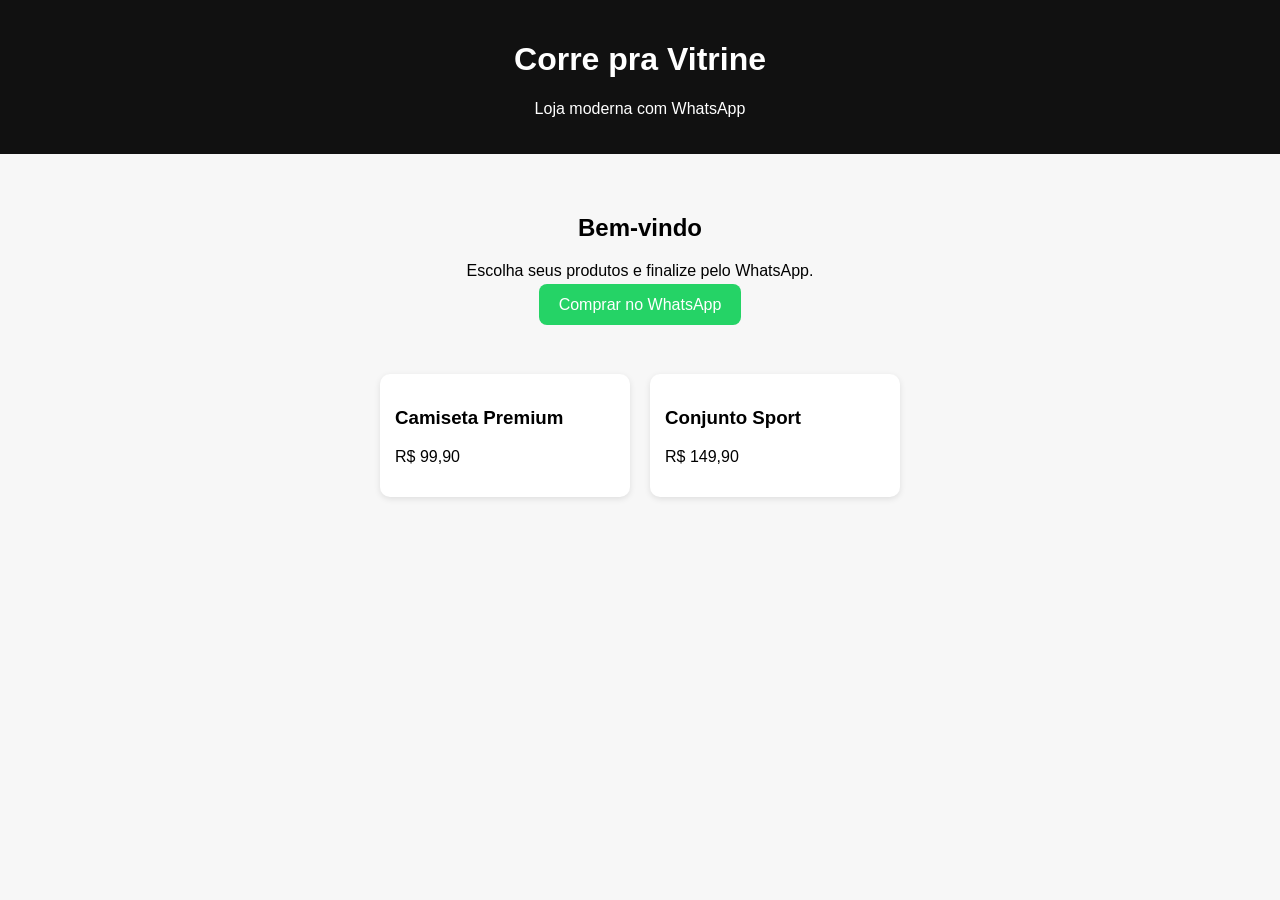
==== index.html @ 8320cb62 "Primeiro update do site" ====
<!DOCTYPE html>
<html lang="pt-BR">
<head>
<meta charset="UTF-8">
<meta name="viewport" content="width=device-width, initial-scale=1.0">
<title>Corre pra Vitrine</title>
<style>
body{font-family:Arial;margin:0;background:#f7f7f7}
header{background:#111;color:#fff;padding:20px;text-align:center}
.hero{padding:40px;text-align:center}
.btn{background:#25D366;color:white;padding:12px 20px;border-radius:8px;text-decoration:none}
.produtos{display:flex;gap:20px;justify-content:center;flex-wrap:wrap;padding:20px}
.card{background:white;padding:15px;border-radius:10px;width:220px;box-shadow:0 2px 6px rgba(0,0,0,.1)}
</style>
</head>
<body>
<header>
<h1>Corre pra Vitrine</h1>
<p>Loja moderna com WhatsApp</p>
</header>
<section class="hero">
<h2>Bem-vindo</h2>
<p>Escolha seus produtos e finalize pelo WhatsApp.</p>
<a class="btn" href="https://wa.me/5511913034323">Comprar no WhatsApp</a>
</section>
<section class="produtos">
<div class="card"><h3>Camiseta Premium</h3><p>R$ 99,90</p></div>
<div class="card"><h3>Conjunto Sport</h3><p>R$ 149,90</p></div>
</section>
</body>
</html>
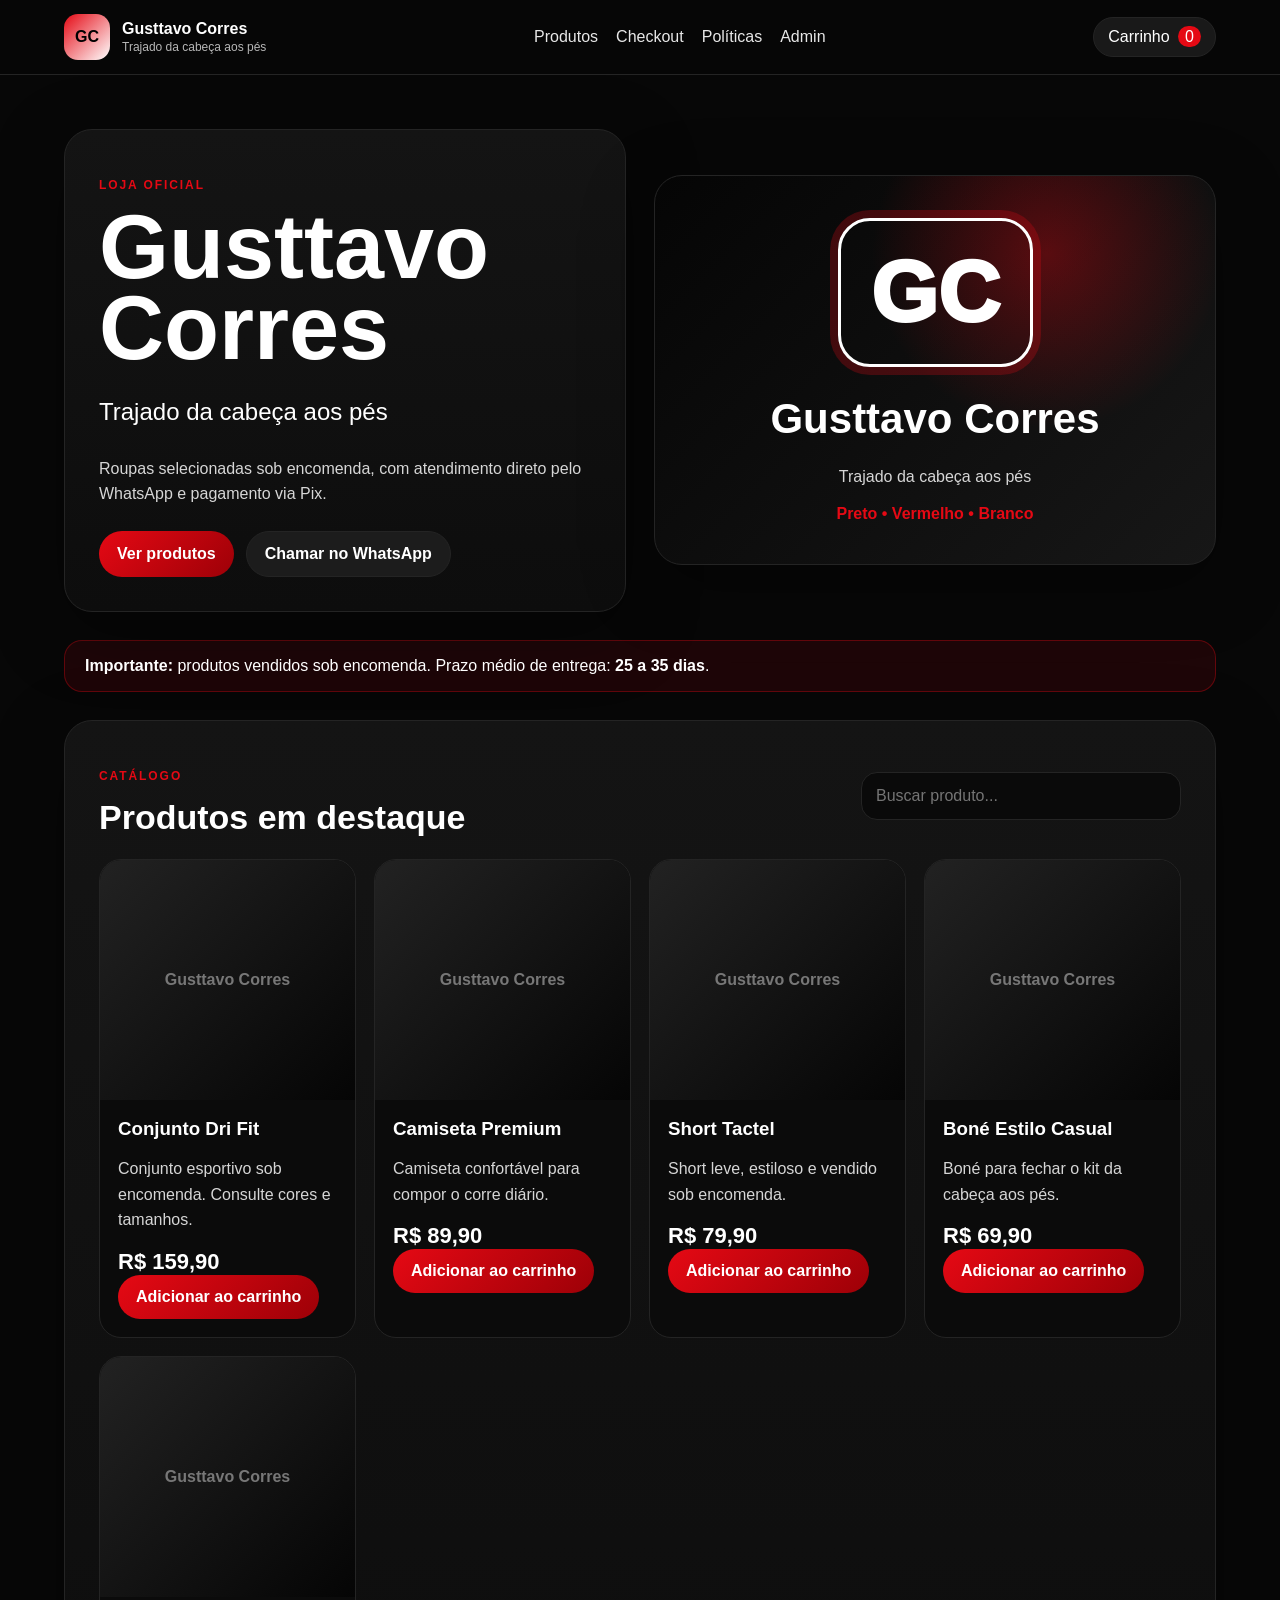
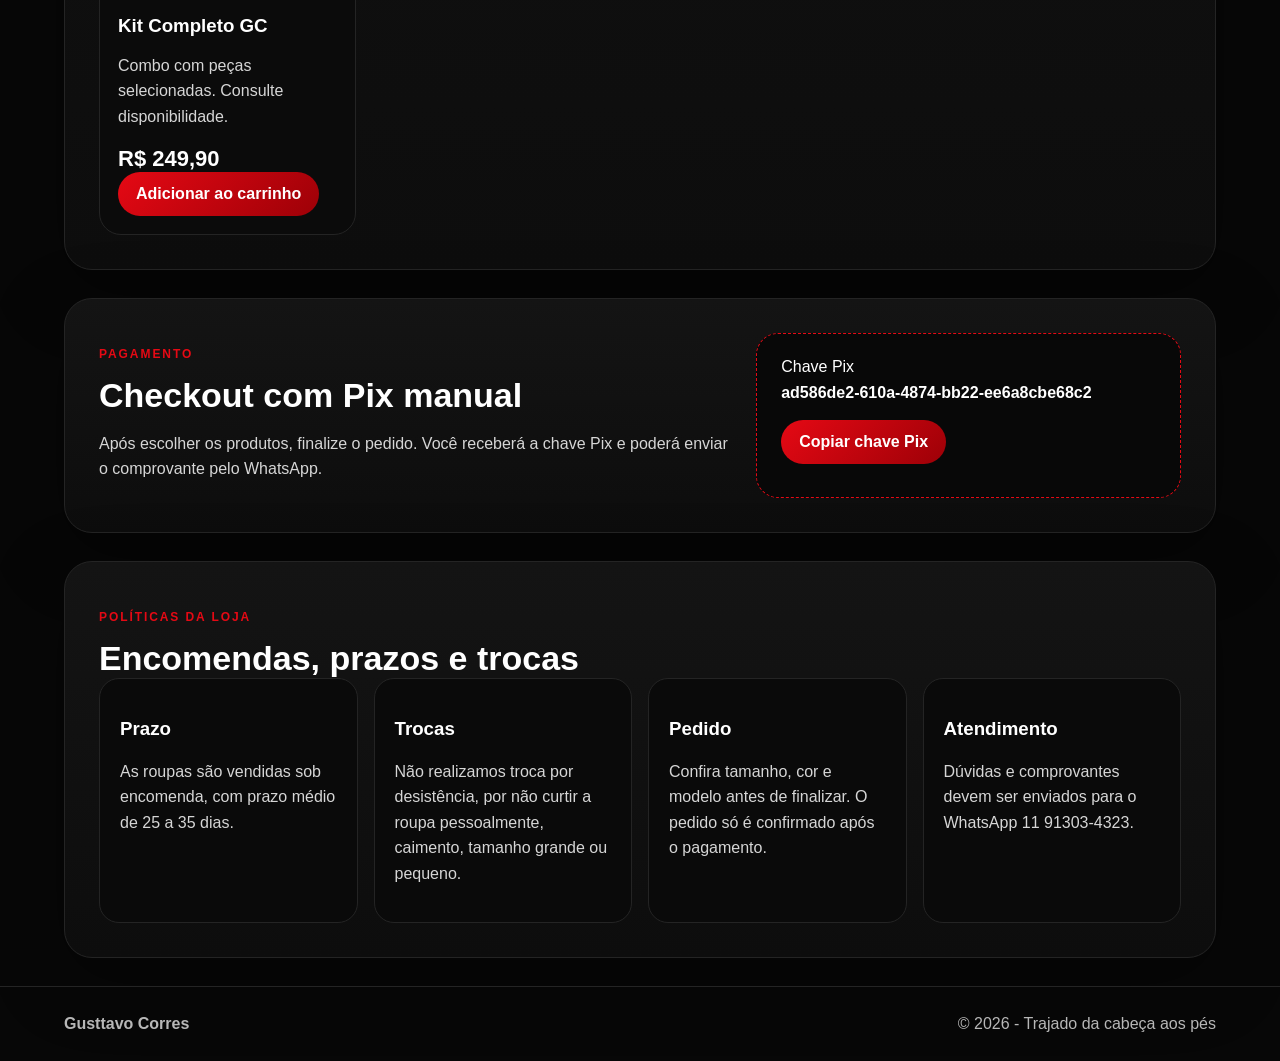
==== commit e3583c31: "Gusttavo Corres" ====
--- a/index.html
+++ b/index.html
@@ -1,31 +1,110 @@
-<!DOCTYPE html>
+<!doctype html>
 <html lang="pt-BR">
 <head>
-<meta charset="UTF-8">
-<meta name="viewport" content="width=device-width, initial-scale=1.0">
-<title>Corre pra Vitrine</title>
-<style>
-body{font-family:Arial;margin:0;background:#f7f7f7}
-header{background:#111;color:#fff;padding:20px;text-align:center}
-.hero{padding:40px;text-align:center}
-.btn{background:#25D366;color:white;padding:12px 20px;border-radius:8px;text-decoration:none}
-.produtos{display:flex;gap:20px;justify-content:center;flex-wrap:wrap;padding:20px}
-.card{background:white;padding:15px;border-radius:10px;width:220px;box-shadow:0 2px 6px rgba(0,0,0,.1)}
-</style>
+  <meta charset="UTF-8" />
+  <meta name="viewport" content="width=device-width, initial-scale=1.0" />
+  <title>Gusttavo Corres | Trajado da cabeça aos pés</title>
+  <meta name="description" content="Loja Gusttavo Corres - roupas sob encomenda, trajado da cabeça aos pés." />
+  <link rel="stylesheet" href="styles.css" />
 </head>
 <body>
-<header>
-<h1>Corre pra Vitrine</h1>
-<p>Loja moderna com WhatsApp</p>
-</header>
-<section class="hero">
-<h2>Bem-vindo</h2>
-<p>Escolha seus produtos e finalize pelo WhatsApp.</p>
-<a class="btn" href="https://wa.me/5511913034323">Comprar no WhatsApp</a>
-</section>
-<section class="produtos">
-<div class="card"><h3>Camiseta Premium</h3><p>R$ 99,90</p></div>
-<div class="card"><h3>Conjunto Sport</h3><p>R$ 149,90</p></div>
-</section>
+  <header class="topbar">
+    <a class="brand" href="#home" aria-label="Gusttavo Corres">
+      <span class="brand-mark">GC</span>
+      <span><strong>Gusttavo Corres</strong><small>Trajado da cabeça aos pés</small></span>
+    </a>
+    <nav>
+      <a href="#produtos">Produtos</a>
+      <a href="#checkout">Checkout</a>
+      <a href="#politicas">Políticas</a>
+      <a href="admin.html">Admin</a>
+    </nav>
+    <button class="cart-btn" id="openCart">Carrinho <span id="cartCount">0</span></button>
+  </header>
+
+  <main id="home">
+    <section class="hero">
+      <div class="hero-card">
+        <p class="eyebrow">Loja oficial</p>
+        <h1>Gusttavo Corres</h1>
+        <p class="slogan">Trajado da cabeça aos pés</p>
+        <p class="hero-text">Roupas selecionadas sob encomenda, com atendimento direto pelo WhatsApp e pagamento via Pix.</p>
+        <div class="hero-actions">
+          <a class="btn primary" href="#produtos">Ver produtos</a>
+          <a class="btn ghost" href="https://wa.me/5511913034323" target="_blank" rel="noopener">Chamar no WhatsApp</a>
+        </div>
+      </div>
+      <div class="hero-banner">
+        <div class="gc-logo">GC</div>
+        <h2>Gusttavo Corres</h2>
+        <p>Trajado da cabeça aos pés</p>
+        <span>Preto • Vermelho • Branco</span>
+      </div>
+    </section>
+
+    <section class="notice">
+      <strong>Importante:</strong> produtos vendidos sob encomenda. Prazo médio de entrega: <b>25 a 35 dias</b>.
+    </section>
+
+    <section class="section" id="produtos">
+      <div class="section-head">
+        <div>
+          <p class="eyebrow">Catálogo</p>
+          <h2>Produtos em destaque</h2>
+        </div>
+        <input id="search" class="search" placeholder="Buscar produto..." />
+      </div>
+      <div id="productGrid" class="grid"></div>
+    </section>
+
+    <section class="section checkout-section" id="checkout">
+      <div>
+        <p class="eyebrow">Pagamento</p>
+        <h2>Checkout com Pix manual</h2>
+        <p>Após escolher os produtos, finalize o pedido. Você receberá a chave Pix e poderá enviar o comprovante pelo WhatsApp.</p>
+      </div>
+      <div class="pix-card">
+        <span>Chave Pix</span>
+        <strong id="pixKey">ad586de2-610a-4874-bb22-ee6a8cbe68c2</strong>
+        <button class="btn primary" id="copyPix">Copiar chave Pix</button>
+      </div>
+    </section>
+
+    <section class="section policies" id="politicas">
+      <p class="eyebrow">Políticas da loja</p>
+      <h2>Encomendas, prazos e trocas</h2>
+      <div class="policy-grid">
+        <article><h3>Prazo</h3><p>As roupas são vendidas sob encomenda, com prazo médio de 25 a 35 dias.</p></article>
+        <article><h3>Trocas</h3><p>Não realizamos troca por desistência, por não curtir a roupa pessoalmente, caimento, tamanho grande ou pequeno.</p></article>
+        <article><h3>Pedido</h3><p>Confira tamanho, cor e modelo antes de finalizar. O pedido só é confirmado após o pagamento.</p></article>
+        <article><h3>Atendimento</h3><p>Dúvidas e comprovantes devem ser enviados para o WhatsApp 11 91303-4323.</p></article>
+      </div>
+    </section>
+  </main>
+
+  <aside class="cart" id="cartPanel" aria-hidden="true">
+    <div class="cart-header">
+      <h2>Seu carrinho</h2>
+      <button id="closeCart" class="icon-btn">×</button>
+    </div>
+    <div id="cartItems" class="cart-items"></div>
+    <div class="cart-footer">
+      <div class="total"><span>Total</span><strong id="cartTotal">R$ 0,00</strong></div>
+      <form id="orderForm" class="order-form">
+        <input required id="customerName" placeholder="Seu nome" />
+        <input required id="customerPhone" placeholder="WhatsApp" />
+        <textarea required id="customerAddress" placeholder="Endereço de entrega"></textarea>
+        <button class="btn primary" type="submit">Finalizar pelo WhatsApp</button>
+      </form>
+    </div>
+  </aside>
+  <div class="overlay" id="overlay"></div>
+
+  <footer>
+    <strong>Gusttavo Corres</strong>
+    <span>© 2026 - Trajado da cabeça aos pés</span>
+  </footer>
+
+  <script src="script.js"></script>
 </body>
-</html>+</html>
--- a/styles.css
+++ b/styles.css
@@ -0,0 +1 @@
+:root{--bg:#070707;--card:#111;--muted:#b7b7b7;--text:#fff;--red:#e50914;--red2:#9d0007;--line:#242424;--soft:#191919}*{box-sizing:border-box}html{scroll-behavior:smooth}body{margin:0;font-family:Inter,Arial,sans-serif;background:var(--bg);color:var(--text)}a{color:inherit;text-decoration:none}.topbar{position:sticky;top:0;z-index:10;display:flex;align-items:center;justify-content:space-between;gap:16px;padding:14px 5%;background:rgba(7,7,7,.9);backdrop-filter:blur(12px);border-bottom:1px solid var(--line)}.brand{display:flex;align-items:center;gap:12px}.brand-mark{display:grid;place-items:center;width:46px;height:46px;border-radius:14px;background:linear-gradient(135deg,var(--red),#fff);color:#000;font-weight:900}.brand small{display:block;color:var(--muted);font-size:12px;margin-top:2px}nav{display:flex;gap:18px;color:#e7e7e7}nav a:hover{color:var(--red)}button,input,textarea{font:inherit}.cart-btn,.icon-btn{border:1px solid var(--line);background:var(--soft);color:var(--text);border-radius:999px;padding:10px 14px;cursor:pointer}.cart-btn span{background:var(--red);padding:2px 7px;border-radius:999px;margin-left:4px}.hero{display:grid;grid-template-columns:1fr 1fr;gap:28px;align-items:center;padding:54px 5% 28px}.hero-card,.hero-banner,.section,.admin-card{background:linear-gradient(180deg,#141414,#0d0d0d);border:1px solid var(--line);border-radius:28px;padding:34px;box-shadow:0 20px 70px rgba(0,0,0,.35)}.eyebrow{color:var(--red);text-transform:uppercase;letter-spacing:.16em;font-weight:800;font-size:12px}.hero h1{font-size:clamp(42px,8vw,90px);line-height:.9;margin:12px 0}.slogan{font-size:24px;color:#fff}.hero-text,p{color:#d6d6d6;line-height:1.6}.hero-actions{display:flex;gap:12px;flex-wrap:wrap;margin-top:24px}.btn{display:inline-flex;justify-content:center;align-items:center;border:0;border-radius:999px;padding:13px 18px;cursor:pointer;font-weight:800}.primary{background:linear-gradient(135deg,var(--red),var(--red2));color:#fff}.ghost{background:#1c1c1c;color:#fff;border:1px solid var(--line)}.hero-banner{min-height:390px;display:flex;flex-direction:column;align-items:center;justify-content:center;text-align:center;background:radial-gradient(circle at 70% 20%,rgba(229,9,20,.35),transparent 35%),linear-gradient(135deg,#050505,#171717)}.gc-logo{font-size:86px;font-weight:950;border:3px solid #fff;border-radius:32px;padding:22px 30px;color:#fff;box-shadow:0 0 0 8px rgba(229,9,20,.25)}.hero-banner h2{font-size:42px;margin:28px 0 5px}.hero-banner span{color:var(--red);font-weight:900}.notice{margin:0 5%;padding:16px 20px;border:1px solid rgba(229,9,20,.35);border-radius:18px;background:rgba(229,9,20,.1);color:#fff}.section{margin:28px 5%}.section-head{display:flex;justify-content:space-between;align-items:center;gap:16px;margin-bottom:22px}.section h2,.admin-card h1{font-size:34px;margin:0}.search,input,textarea{width:100%;border:1px solid var(--line);border-radius:16px;background:#0a0a0a;color:#fff;padding:14px}.search{max-width:320px}.grid{display:grid;grid-template-columns:repeat(auto-fit,minmax(230px,1fr));gap:18px}.product{background:#0b0b0b;border:1px solid var(--line);border-radius:22px;overflow:hidden}.product-img{height:240px;background:linear-gradient(135deg,#222,#050505);display:grid;place-items:center;color:#777;font-weight:900}.product-img img{width:100%;height:100%;object-fit:cover}.product-body{padding:18px}.product h3{margin:0 0 8px}.price{font-size:22px;font-weight:900;color:#fff}.checkout-section{display:grid;grid-template-columns:1.2fr .8fr;gap:20px}.pix-card{background:#080808;border:1px dashed var(--red);border-radius:22px;padding:24px}.pix-card strong{display:block;word-break:break-all;margin:8px 0 18px}.policy-grid{display:grid;grid-template-columns:repeat(auto-fit,minmax(220px,1fr));gap:16px}.policy-grid article{background:#0a0a0a;border:1px solid var(--line);border-radius:20px;padding:20px}.cart{position:fixed;right:-430px;top:0;z-index:30;width:min(420px,94vw);height:100vh;background:#080808;border-left:1px solid var(--line);transition:.25s;padding:18px;display:flex;flex-direction:column}.cart.open{right:0}.overlay{display:none;position:fixed;inset:0;background:rgba(0,0,0,.65);z-index:20}.overlay.open{display:block}.cart-header{display:flex;align-items:center;justify-content:space-between}.cart-items{flex:1;overflow:auto}.cart-item{display:flex;justify-content:space-between;gap:12px;border-bottom:1px solid var(--line);padding:14px 0}.cart-footer{border-top:1px solid var(--line);padding-top:14px}.total{display:flex;justify-content:space-between;font-size:20px;margin-bottom:12px}.order-form,.admin-form{display:grid;gap:10px}textarea{min-height:90px;resize:vertical}footer{padding:28px 5%;border-top:1px solid var(--line);display:flex;justify-content:space-between;color:var(--muted)}.admin-page{max-width:900px;margin:auto;padding:40px 5%}.hidden{display:none}.admin-list{display:grid;gap:12px;margin-top:22px}.admin-row{display:flex;justify-content:space-between;gap:12px;align-items:center;background:#090909;border:1px solid var(--line);border-radius:16px;padding:14px}@media(max-width:820px){.hero,.checkout-section{grid-template-columns:1fr}.topbar{align-items:flex-start;flex-wrap:wrap}nav{width:100%;overflow:auto}.section-head{align-items:flex-start;flex-direction:column}footer{flex-direction:column;gap:8px}.hero-card,.hero-banner,.section,.admin-card{padding:24px}.hero{padding-top:28px}}
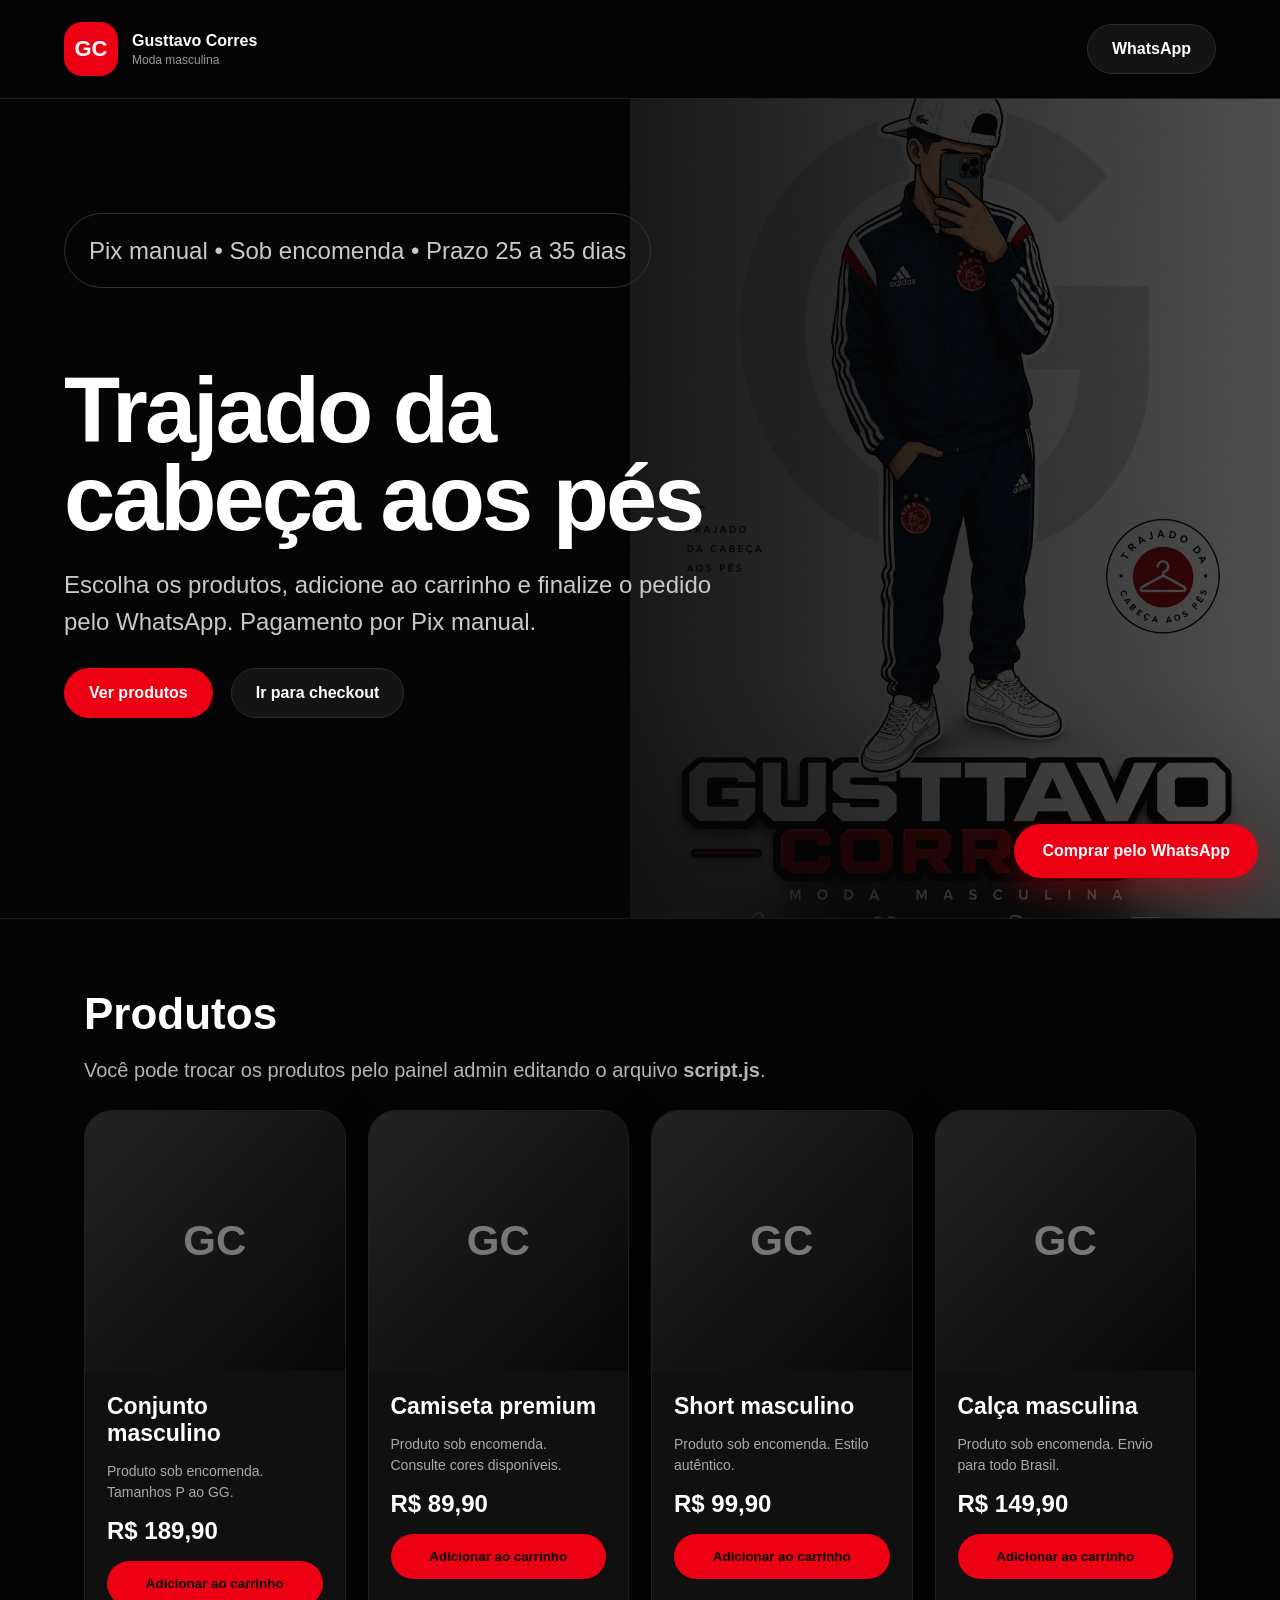
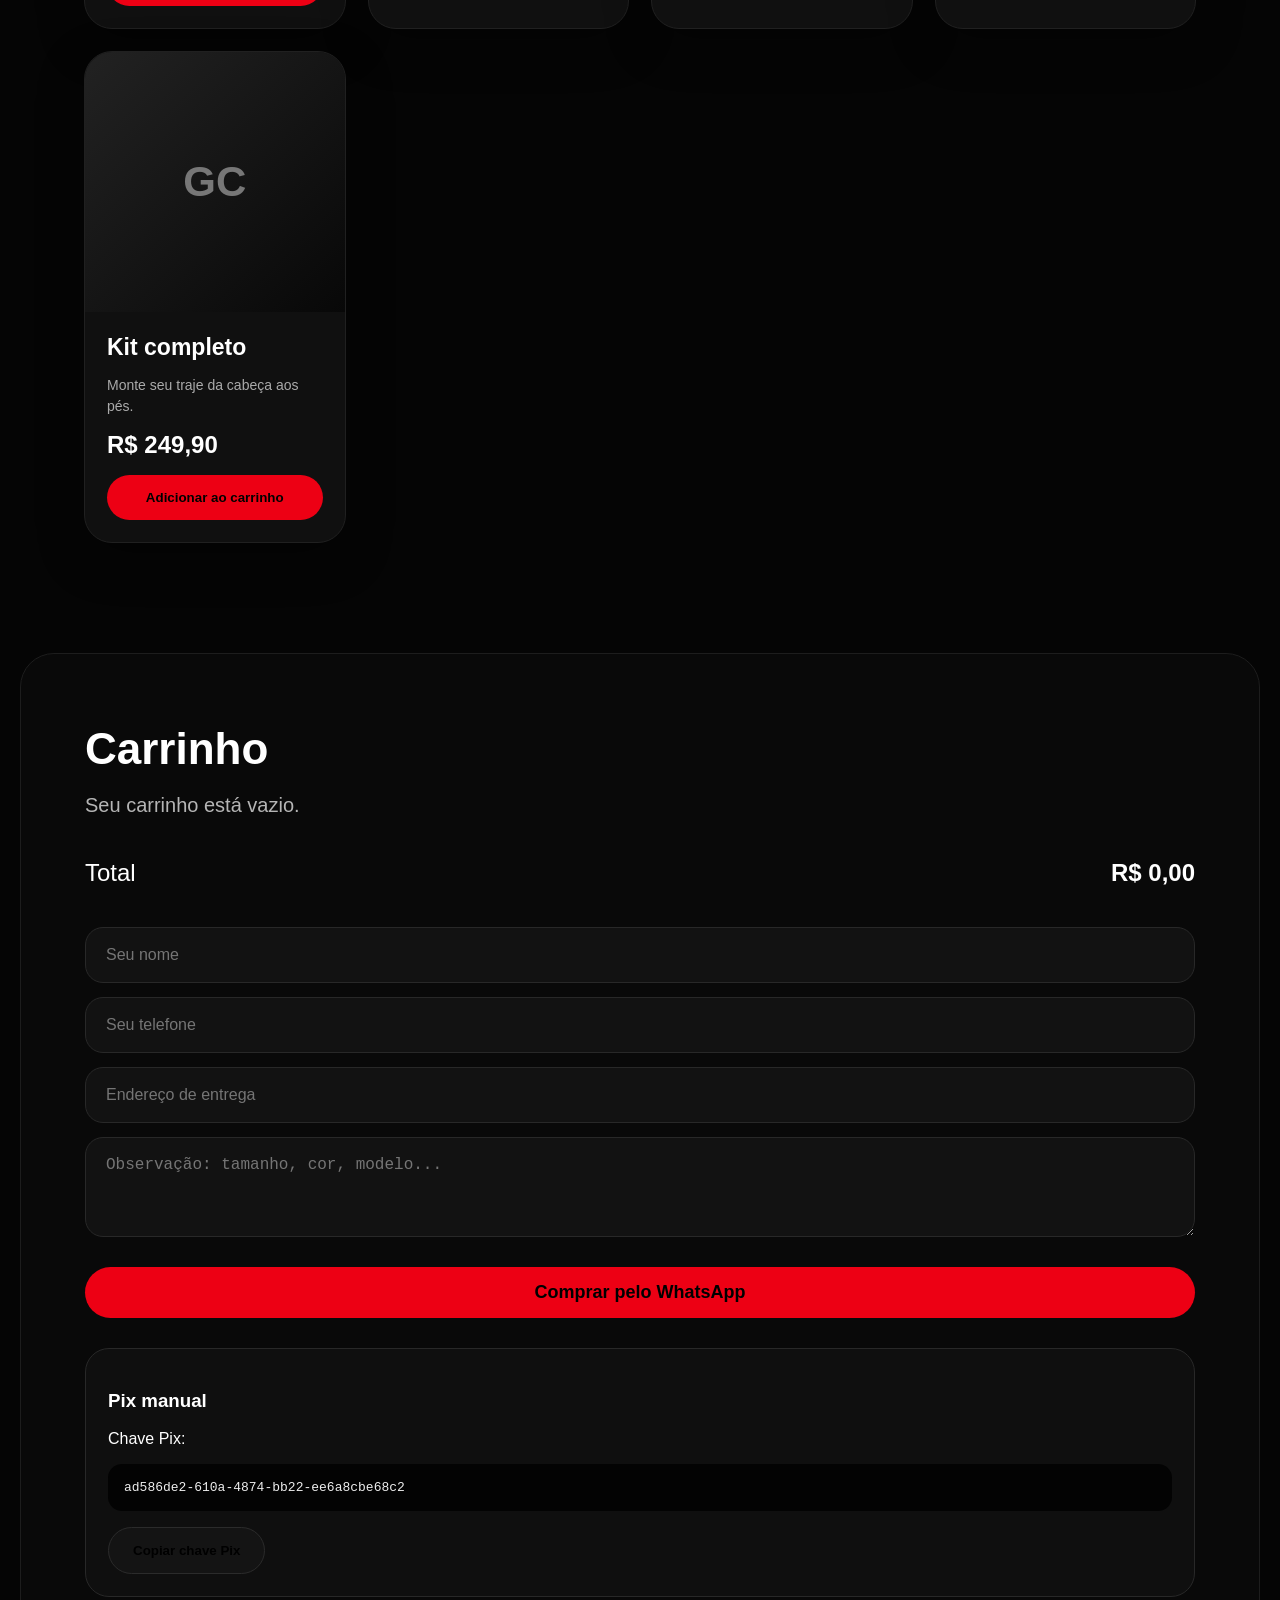
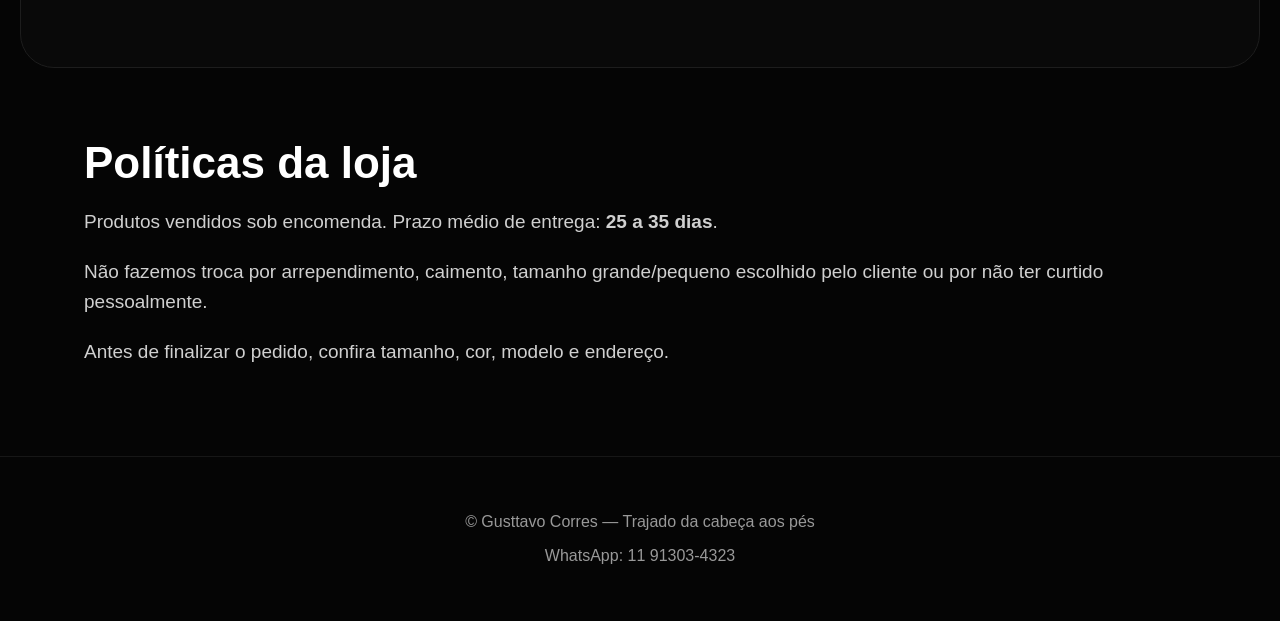
==== commit ac0b9dc3: "Site final Gusttavo Corres" ====
--- a/index.html
+++ b/index.html
@@ -1,110 +1,81 @@
-<!doctype html>
+<!DOCTYPE html>
 <html lang="pt-BR">
 <head>
   <meta charset="UTF-8" />
   <meta name="viewport" content="width=device-width, initial-scale=1.0" />
-  <title>Gusttavo Corres | Trajado da cabeça aos pés</title>
-  <meta name="description" content="Loja Gusttavo Corres - roupas sob encomenda, trajado da cabeça aos pés." />
-  <link rel="stylesheet" href="styles.css" />
+  <title>Gusttavo Corres | Moda Masculina</title>
+  <link rel="stylesheet" href="style.css" />
 </head>
 <body>
   <header class="topbar">
-    <a class="brand" href="#home" aria-label="Gusttavo Corres">
-      <span class="brand-mark">GC</span>
-      <span><strong>Gusttavo Corres</strong><small>Trajado da cabeça aos pés</small></span>
-    </a>
-    <nav>
-      <a href="#produtos">Produtos</a>
-      <a href="#checkout">Checkout</a>
-      <a href="#politicas">Políticas</a>
-      <a href="admin.html">Admin</a>
-    </nav>
-    <button class="cart-btn" id="openCart">Carrinho <span id="cartCount">0</span></button>
+    <div class="brand">
+      <div class="logo">GC</div>
+      <div>
+        <strong>Gusttavo Corres</strong>
+        <span>Moda masculina</span>
+      </div>
+    </div>
+    <a class="whatsapp" target="_blank" href="https://wa.me/5511913034323">WhatsApp</a>
   </header>
 
-  <main id="home">
+  <main>
     <section class="hero">
-      <div class="hero-card">
-        <p class="eyebrow">Loja oficial</p>
-        <h1>Gusttavo Corres</h1>
-        <p class="slogan">Trajado da cabeça aos pés</p>
-        <p class="hero-text">Roupas selecionadas sob encomenda, com atendimento direto pelo WhatsApp e pagamento via Pix.</p>
-        <div class="hero-actions">
-          <a class="btn primary" href="#produtos">Ver produtos</a>
-          <a class="btn ghost" href="https://wa.me/5511913034323" target="_blank" rel="noopener">Chamar no WhatsApp</a>
+      <img class="banner" src="banner.png" alt="Banner Gusttavo Corres" />
+      <div class="hero-content">
+        <p class="tag">Pix manual • Sob encomenda • Prazo 25 a 35 dias</p>
+        <h1>Trajado da cabeça aos pés</h1>
+        <p>Escolha os produtos, adicione ao carrinho e finalize o pedido pelo WhatsApp. Pagamento por Pix manual.</p>
+        <div class="actions">
+          <a href="#produtos" class="btn primary">Ver produtos</a>
+          <a href="#checkout" class="btn">Ir para checkout</a>
         </div>
-      </div>
-      <div class="hero-banner">
-        <div class="gc-logo">GC</div>
-        <h2>Gusttavo Corres</h2>
-        <p>Trajado da cabeça aos pés</p>
-        <span>Preto • Vermelho • Branco</span>
       </div>
     </section>
 
-    <section class="notice">
-      <strong>Importante:</strong> produtos vendidos sob encomenda. Prazo médio de entrega: <b>25 a 35 dias</b>.
+    <section id="produtos" class="section">
+      <h2>Produtos</h2>
+      <p class="muted">Você pode trocar os produtos pelo painel admin editando o arquivo <b>script.js</b>.</p>
+      <div id="lista-produtos" class="grid"></div>
     </section>
 
-    <section class="section" id="produtos">
-      <div class="section-head">
-        <div>
-          <p class="eyebrow">Catálogo</p>
-          <h2>Produtos em destaque</h2>
-        </div>
-        <input id="search" class="search" placeholder="Buscar produto..." />
+    <section class="section cart-box" id="checkout">
+      <h2>Carrinho</h2>
+      <div id="carrinho"></div>
+      <div class="total">
+        <span>Total</span>
+        <strong id="total">R$ 0,00</strong>
       </div>
-      <div id="productGrid" class="grid"></div>
-    </section>
 
-    <section class="section checkout-section" id="checkout">
-      <div>
-        <p class="eyebrow">Pagamento</p>
-        <h2>Checkout com Pix manual</h2>
-        <p>Após escolher os produtos, finalize o pedido. Você receberá a chave Pix e poderá enviar o comprovante pelo WhatsApp.</p>
-      </div>
-      <div class="pix-card">
-        <span>Chave Pix</span>
-        <strong id="pixKey">ad586de2-610a-4874-bb22-ee6a8cbe68c2</strong>
-        <button class="btn primary" id="copyPix">Copiar chave Pix</button>
+      <form id="form-pedido" class="checkout">
+        <input required id="nome" placeholder="Seu nome" />
+        <input required id="telefone" placeholder="Seu telefone" />
+        <input required id="endereco" placeholder="Endereço de entrega" />
+        <textarea id="observacao" placeholder="Observação: tamanho, cor, modelo..."></textarea>
+        <button type="submit" class="btn primary full">Comprar pelo WhatsApp</button>
+      </form>
+
+      <div class="pix">
+        <h3>Pix manual</h3>
+        <p>Chave Pix:</p>
+        <code id="pix">ad586de2-610a-4874-bb22-ee6a8cbe68c2</code>
+        <button class="btn" onclick="copiarPix()">Copiar chave Pix</button>
       </div>
     </section>
 
-    <section class="section policies" id="politicas">
-      <p class="eyebrow">Políticas da loja</p>
-      <h2>Encomendas, prazos e trocas</h2>
-      <div class="policy-grid">
-        <article><h3>Prazo</h3><p>As roupas são vendidas sob encomenda, com prazo médio de 25 a 35 dias.</p></article>
-        <article><h3>Trocas</h3><p>Não realizamos troca por desistência, por não curtir a roupa pessoalmente, caimento, tamanho grande ou pequeno.</p></article>
-        <article><h3>Pedido</h3><p>Confira tamanho, cor e modelo antes de finalizar. O pedido só é confirmado após o pagamento.</p></article>
-        <article><h3>Atendimento</h3><p>Dúvidas e comprovantes devem ser enviados para o WhatsApp 11 91303-4323.</p></article>
-      </div>
+    <section class="section policies">
+      <h2>Políticas da loja</h2>
+      <p>Produtos vendidos sob encomenda. Prazo médio de entrega: <b>25 a 35 dias</b>.</p>
+      <p>Não fazemos troca por arrependimento, caimento, tamanho grande/pequeno escolhido pelo cliente ou por não ter curtido pessoalmente.</p>
+      <p>Antes de finalizar o pedido, confira tamanho, cor, modelo e endereço.</p>
     </section>
   </main>
 
-  <aside class="cart" id="cartPanel" aria-hidden="true">
-    <div class="cart-header">
-      <h2>Seu carrinho</h2>
-      <button id="closeCart" class="icon-btn">×</button>
-    </div>
-    <div id="cartItems" class="cart-items"></div>
-    <div class="cart-footer">
-      <div class="total"><span>Total</span><strong id="cartTotal">R$ 0,00</strong></div>
-      <form id="orderForm" class="order-form">
-        <input required id="customerName" placeholder="Seu nome" />
-        <input required id="customerPhone" placeholder="WhatsApp" />
-        <textarea required id="customerAddress" placeholder="Endereço de entrega"></textarea>
-        <button class="btn primary" type="submit">Finalizar pelo WhatsApp</button>
-      </form>
-    </div>
-  </aside>
-  <div class="overlay" id="overlay"></div>
-
   <footer>
-    <strong>Gusttavo Corres</strong>
-    <span>© 2026 - Trajado da cabeça aos pés</span>
+    <p>© Gusttavo Corres — Trajado da cabeça aos pés</p>
+    <p>WhatsApp: 11 91303-4323</p>
   </footer>
 
+  <a class="floating" target="_blank" href="https://wa.me/5511913034323">Comprar pelo WhatsApp</a>
   <script src="script.js"></script>
 </body>
 </html>
--- a/style.css
+++ b/style.css
@@ -0,0 +1 @@
+*{box-sizing:border-box}html{scroll-behavior:smooth}body{margin:0;background:#050505;color:#fff;font-family:Arial,Helvetica,sans-serif}a{text-decoration:none;color:inherit}.topbar{position:sticky;top:0;z-index:10;display:flex;align-items:center;justify-content:space-between;padding:22px 5%;background:rgba(5,5,5,.92);border-bottom:1px solid #222;backdrop-filter:blur(10px)}.brand{display:flex;gap:14px;align-items:center}.brand span{display:block;color:#999;font-size:12px;margin-top:3px}.logo{width:54px;height:54px;border-radius:18px;background:#ed0014;display:grid;place-items:center;font-weight:900;font-size:22px}.whatsapp,.btn{border:1px solid #2b2b2b;border-radius:999px;padding:15px 24px;font-weight:800;background:#141414}.hero{min-height:820px;position:relative;overflow:hidden;border-bottom:1px solid #171717}.banner{position:absolute;right:0;top:0;width:min(650px,100%);height:100%;object-fit:cover;opacity:.38;filter:contrast(1.1)}.hero:after{content:"";position:absolute;inset:0;background:linear-gradient(90deg,#050505 0%,rgba(5,5,5,.88) 42%,rgba(5,5,5,.22) 100%)}.hero-content{position:relative;z-index:1;padding:90px 5%;max-width:780px}.tag{display:inline-block;border:1px solid #333;border-radius:999px;padding:18px 24px;color:#bdbdbd;font-size:18px}h1{font-size:clamp(46px,9vw,92px);line-height:.95;margin:55px 0 24px;letter-spacing:-3px}h2{font-size:44px;margin:0 0 16px}.hero p{font-size:24px;color:#c9c9c9;line-height:1.55}.actions{display:flex;gap:18px;flex-wrap:wrap;margin-top:28px}.primary{background:#ed0014;border-color:#ed0014}.section{padding:70px 5%;max-width:1240px;margin:auto}.muted{color:#b5b5b5;font-size:20px}.grid{display:grid;grid-template-columns:repeat(auto-fit,minmax(240px,1fr));gap:22px;margin-top:28px}.card{background:#101010;border:1px solid #202020;border-radius:28px;overflow:hidden;box-shadow:0 15px 45px rgba(0,0,0,.35)}.card .img{height:260px;background:linear-gradient(135deg,#222,#080808);display:grid;place-items:center;color:#777;font-weight:900;font-size:42px}.card-content{padding:22px}.card h3{font-size:23px;margin:0 0 8px}.price{font-size:24px;font-weight:900;color:#fff}.small{color:#aaa;font-size:14px;line-height:1.5}.card button,.checkout button{width:100%;border:0;cursor:pointer;margin-top:16px}.cart-box{background:#090909;border:1px solid #1d1d1d;border-radius:34px;margin-top:40px}.cart-item{display:flex;justify-content:space-between;gap:12px;border-bottom:1px solid #222;padding:15px 0;color:#ddd}.cart-item button{background:#250006;color:#fff;border:1px solid #5b0010;border-radius:999px;padding:8px 12px}.total{display:flex;justify-content:space-between;align-items:center;font-size:24px;padding:22px 0}.checkout{display:grid;gap:14px;margin-top:18px}.checkout input,.checkout textarea{width:100%;padding:18px 20px;background:#121212;border:1px solid #282828;color:#fff;border-radius:18px;font-size:16px}.checkout textarea{min-height:100px}.full{width:100%;border:none;font-size:18px;cursor:pointer}.pix{margin-top:30px;padding:22px;border:1px solid #282828;border-radius:24px;background:#0f0f0f}.pix code{display:block;overflow:auto;background:#030303;padding:16px;border-radius:14px;margin:10px 0 16px;color:#eee}.policies p{font-size:19px;line-height:1.6;color:#d0d0d0}footer{text-align:center;padding:40px 5%;color:#999;border-top:1px solid #171717}.floating{position:fixed;right:22px;bottom:22px;background:#ed0014;border-radius:999px;padding:18px 28px;font-weight:900;box-shadow:0 12px 30px rgba(237,0,20,.3);z-index:20}@media(max-width:720px){.topbar{padding:16px 5%}.brand strong{font-size:18px}.logo{width:46px;height:46px}.whatsapp{padding:13px 18px}.hero{min-height:780px}.banner{width:100%;height:430px;opacity:.25}.hero:after{background:linear-gradient(180deg,rgba(5,5,5,.25),#050505 45%,#050505)}.hero-content{padding-top:360px}.tag{font-size:16px;border-radius:30px}.hero p{font-size:21px}h1{font-size:54px}.floating{left:22px;right:22px;text-align:center}.section{padding:55px 5%}}
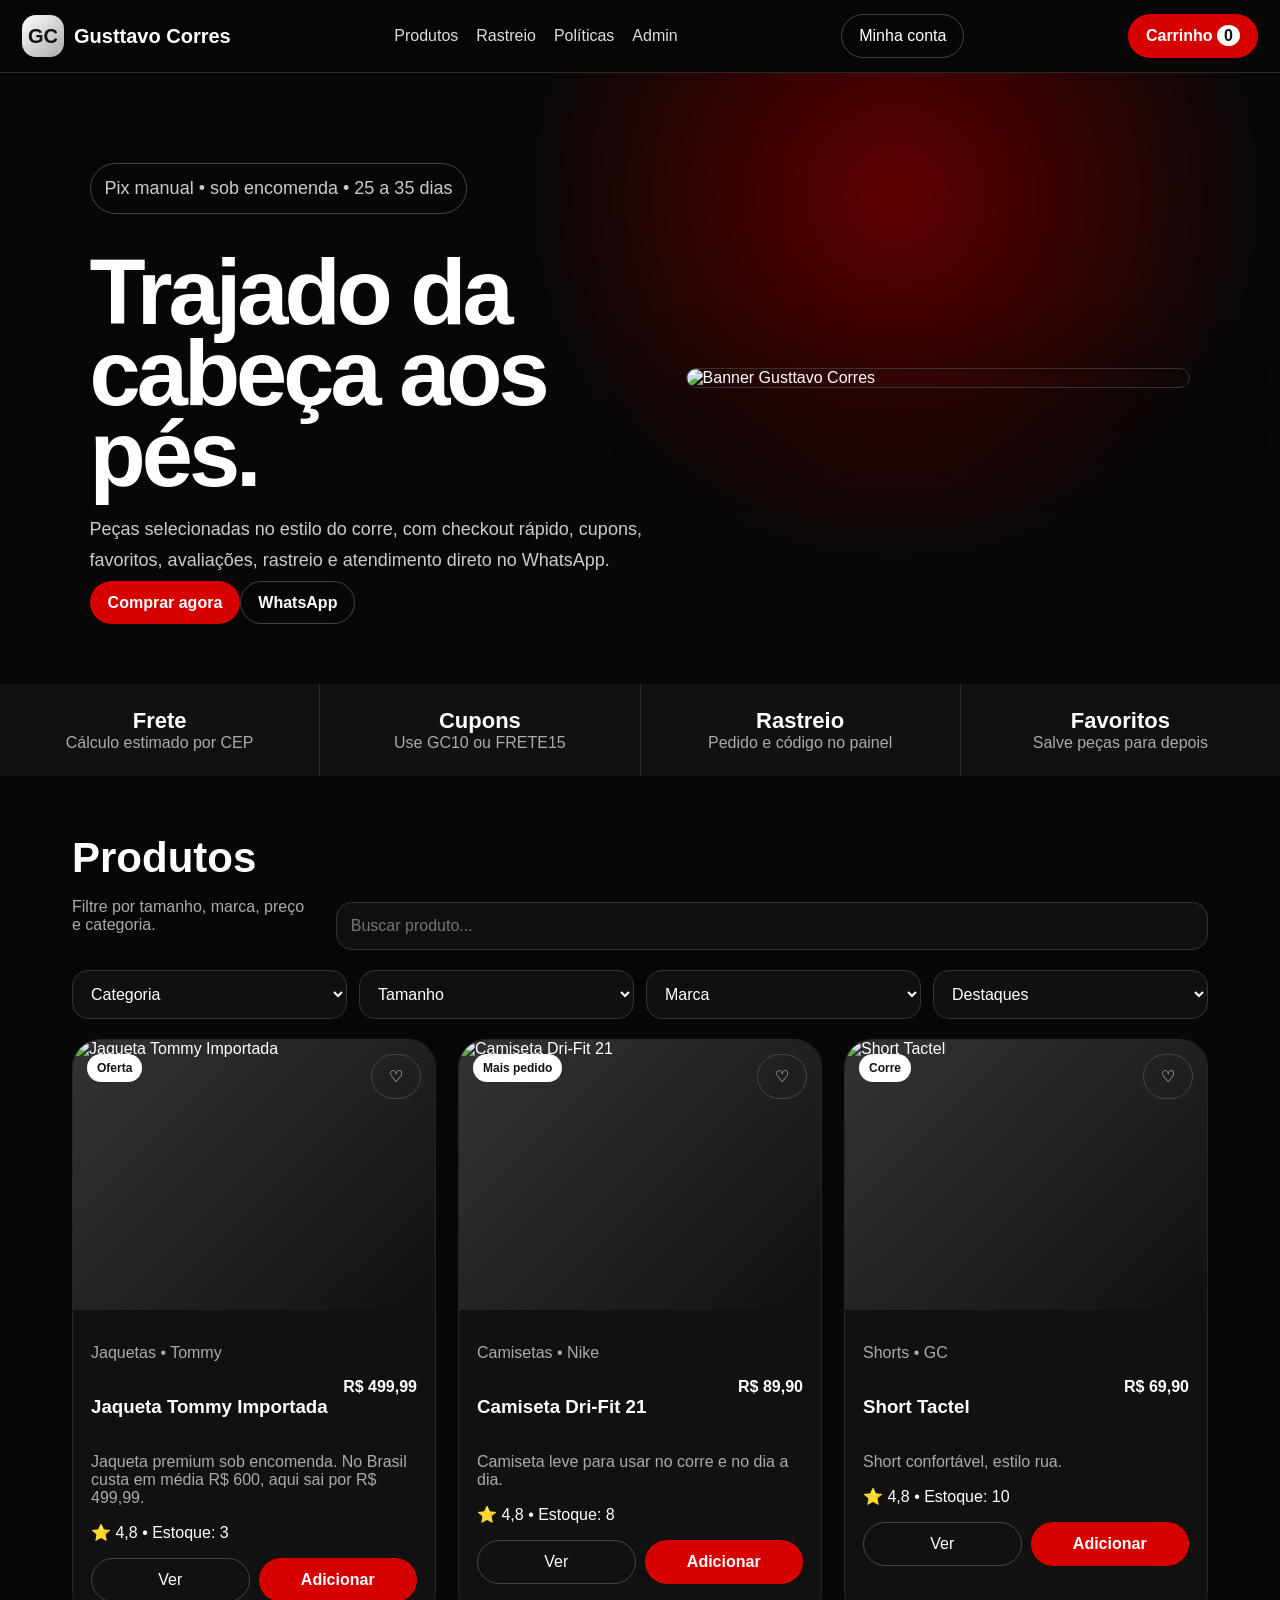
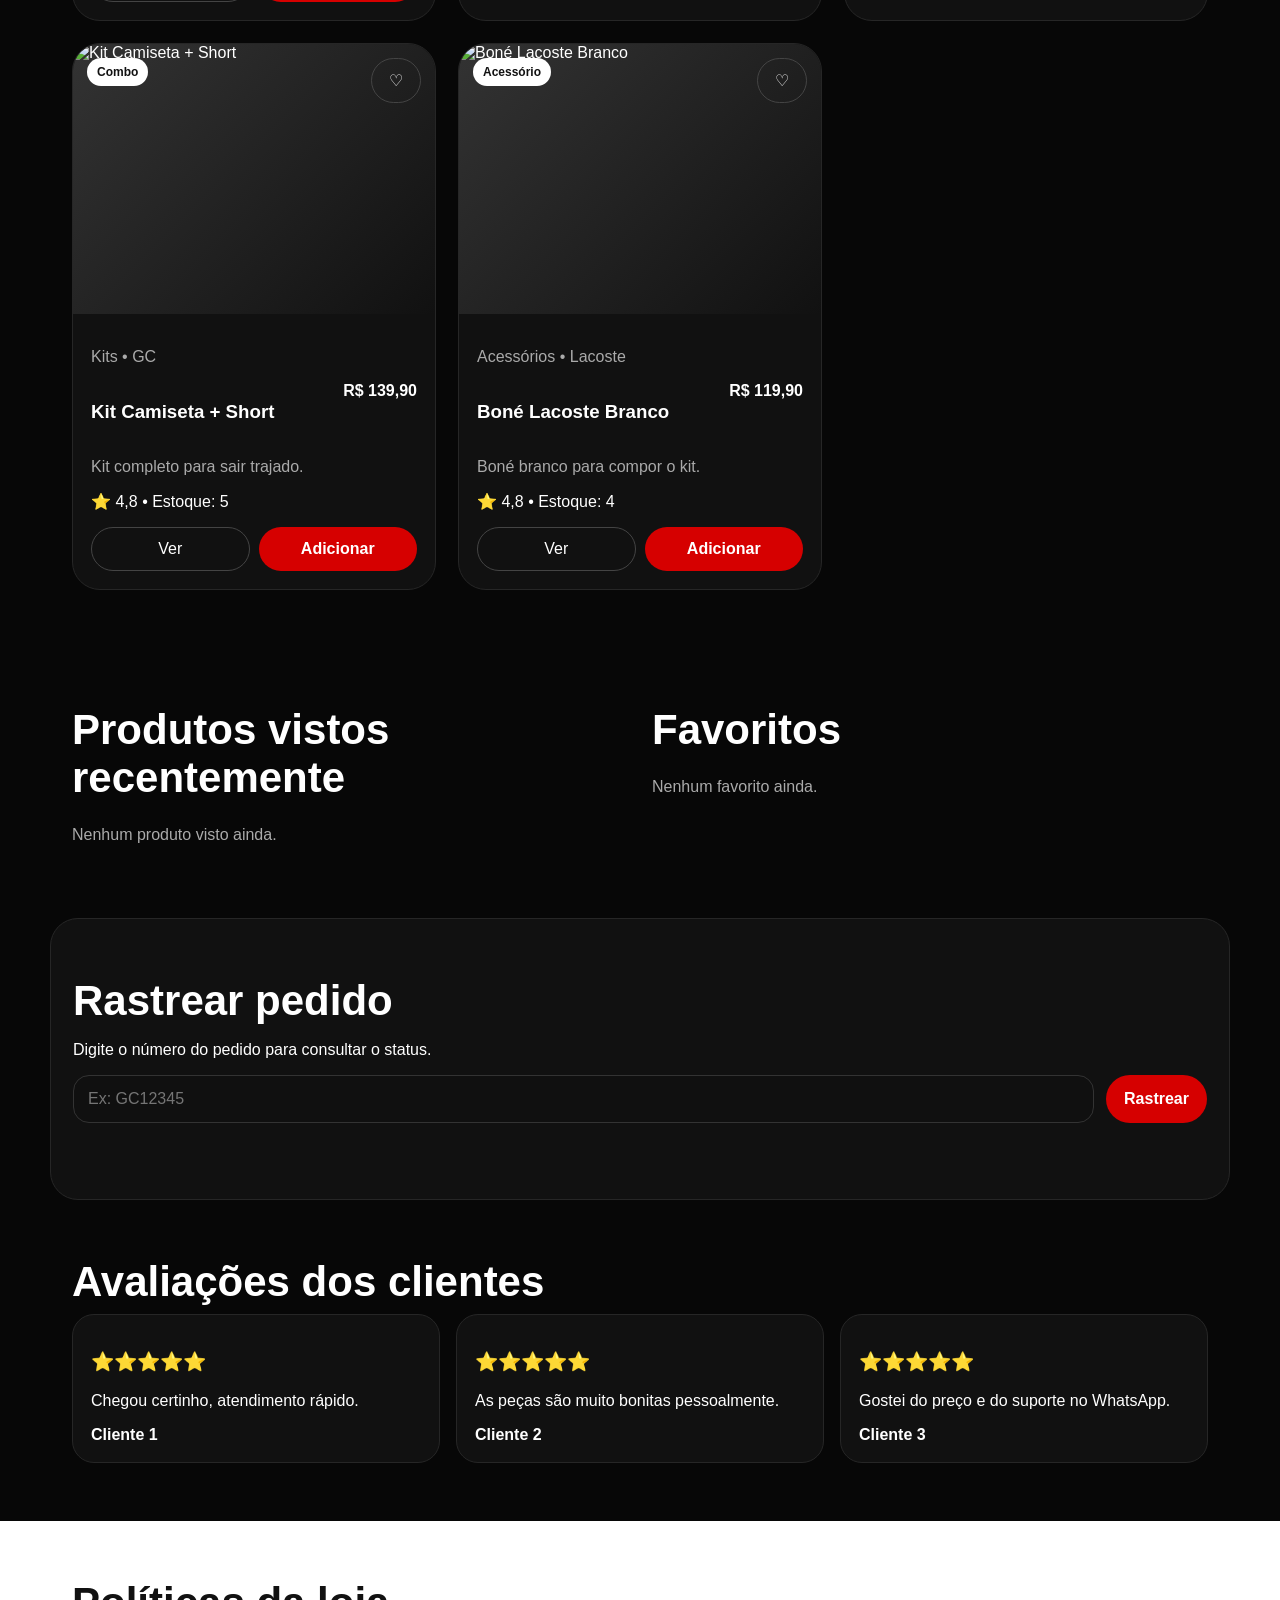
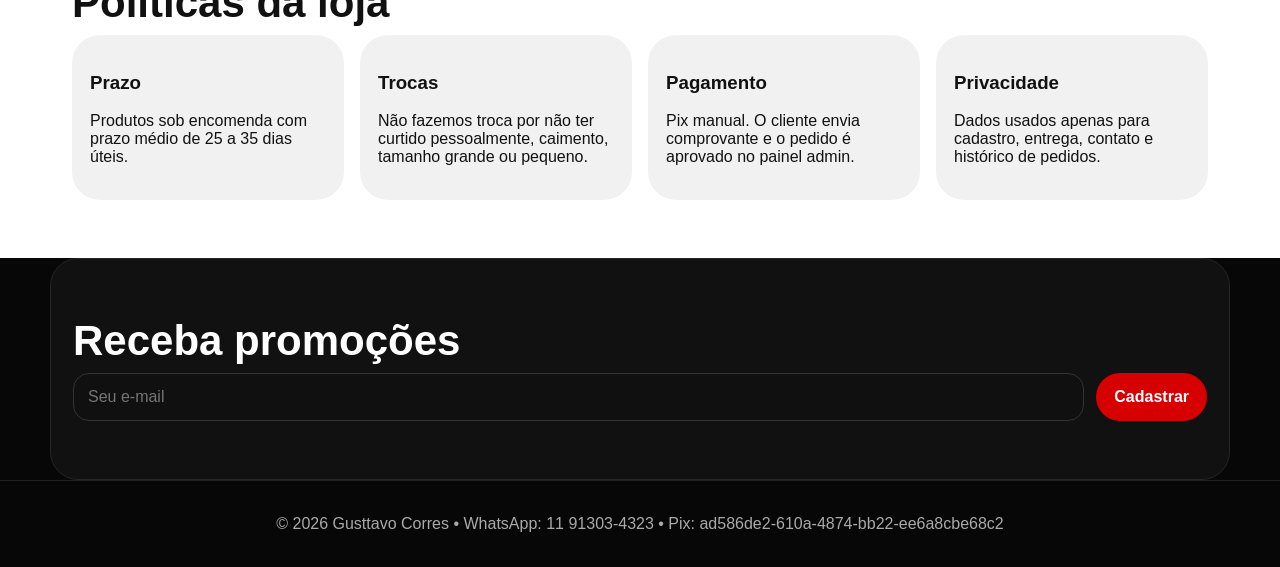
==== commit 20f618cf: "Loja virtual" ====
--- a/index.html
+++ b/index.html
@@ -1,81 +1,39 @@
-<!DOCTYPE html>
+<!doctype html>
 <html lang="pt-BR">
 <head>
-  <meta charset="UTF-8" />
-  <meta name="viewport" content="width=device-width, initial-scale=1.0" />
-  <title>Gusttavo Corres | Moda Masculina</title>
-  <link rel="stylesheet" href="style.css" />
+<meta charset="utf-8"><meta name="viewport" content="width=device-width,initial-scale=1">
+<title>Gusttavo Corres | Trajado da cabeça aos pés</title>
+<meta name="description" content="Loja online Gusttavo Corres: roupas, kits e acessórios. Pix manual, pedidos pelo WhatsApp e painel administrativo.">
+<link rel="stylesheet" href="style.css">
 </head>
 <body>
-  <header class="topbar">
-    <div class="brand">
-      <div class="logo">GC</div>
-      <div>
-        <strong>Gusttavo Corres</strong>
-        <span>Moda masculina</span>
-      </div>
-    </div>
-    <a class="whatsapp" target="_blank" href="https://wa.me/5511913034323">WhatsApp</a>
-  </header>
-
-  <main>
-    <section class="hero">
-      <img class="banner" src="banner.png" alt="Banner Gusttavo Corres" />
-      <div class="hero-content">
-        <p class="tag">Pix manual • Sob encomenda • Prazo 25 a 35 dias</p>
-        <h1>Trajado da cabeça aos pés</h1>
-        <p>Escolha os produtos, adicione ao carrinho e finalize o pedido pelo WhatsApp. Pagamento por Pix manual.</p>
-        <div class="actions">
-          <a href="#produtos" class="btn primary">Ver produtos</a>
-          <a href="#checkout" class="btn">Ir para checkout</a>
-        </div>
-      </div>
-    </section>
-
-    <section id="produtos" class="section">
-      <h2>Produtos</h2>
-      <p class="muted">Você pode trocar os produtos pelo painel admin editando o arquivo <b>script.js</b>.</p>
-      <div id="lista-produtos" class="grid"></div>
-    </section>
-
-    <section class="section cart-box" id="checkout">
-      <h2>Carrinho</h2>
-      <div id="carrinho"></div>
-      <div class="total">
-        <span>Total</span>
-        <strong id="total">R$ 0,00</strong>
-      </div>
-
-      <form id="form-pedido" class="checkout">
-        <input required id="nome" placeholder="Seu nome" />
-        <input required id="telefone" placeholder="Seu telefone" />
-        <input required id="endereco" placeholder="Endereço de entrega" />
-        <textarea id="observacao" placeholder="Observação: tamanho, cor, modelo..."></textarea>
-        <button type="submit" class="btn primary full">Comprar pelo WhatsApp</button>
-      </form>
-
-      <div class="pix">
-        <h3>Pix manual</h3>
-        <p>Chave Pix:</p>
-        <code id="pix">ad586de2-610a-4874-bb22-ee6a8cbe68c2</code>
-        <button class="btn" onclick="copiarPix()">Copiar chave Pix</button>
-      </div>
-    </section>
-
-    <section class="section policies">
-      <h2>Políticas da loja</h2>
-      <p>Produtos vendidos sob encomenda. Prazo médio de entrega: <b>25 a 35 dias</b>.</p>
-      <p>Não fazemos troca por arrependimento, caimento, tamanho grande/pequeno escolhido pelo cliente ou por não ter curtido pessoalmente.</p>
-      <p>Antes de finalizar o pedido, confira tamanho, cor, modelo e endereço.</p>
-    </section>
-  </main>
-
-  <footer>
-    <p>© Gusttavo Corres — Trajado da cabeça aos pés</p>
-    <p>WhatsApp: 11 91303-4323</p>
-  </footer>
-
-  <a class="floating" target="_blank" href="https://wa.me/5511913034323">Comprar pelo WhatsApp</a>
-  <script src="script.js"></script>
-</body>
-</html>
+<header class="topbar">
+  <a class="brand" href="#home"><span>GC</span><b>Gusttavo Corres</b></a>
+  <nav><a href="#produtos">Produtos</a><a href="#rastreio">Rastreio</a><a href="#politicas">Políticas</a><a href="admin.html">Admin</a></nav>
+  <button id="openAccount" class="ghost">Minha conta</button><button id="openCart" class="cart">Carrinho <em id="cartCount">0</em></button>
+</header>
+<main>
+<section id="home" class="hero">
+  <div class="heroText"><p class="pill">Pix manual • sob encomenda • 25 a 35 dias</p><h1>Trajado da cabeça aos pés.</h1><p>Peças selecionadas no estilo do corre, com checkout rápido, cupons, favoritos, avaliações, rastreio e atendimento direto no WhatsApp.</p><div><a href="#produtos" class="btn">Comprar agora</a><a href="https://wa.me/5511913034323" target="_blank" class="btn outline">WhatsApp</a></div></div>
+  <img class="realBanner" src="assets/banner-gusttavo-corres.svg" alt="Banner Gusttavo Corres">
+</section>
+<section class="benefits"><div><b>Frete</b><span>Cálculo estimado por CEP</span></div><div><b>Cupons</b><span>Use GC10 ou FRETE15</span></div><div><b>Rastreio</b><span>Pedido e código no painel</span></div><div><b>Favoritos</b><span>Salve peças para depois</span></div></section>
+<section id="produtos" class="wrap"><div class="sectionHead"><div><h2>Produtos</h2><p>Filtre por tamanho, marca, preço e categoria.</p></div><input id="search" placeholder="Buscar produto..."></div>
+<div class="filters"><select id="cat"><option value="">Categoria</option></select><select id="size"><option value="">Tamanho</option></select><select id="brand"><option value="">Marca</option></select><select id="sort"><option value="featured">Destaques</option><option value="low">Menor preço</option><option value="high">Maior preço</option></select></div><div id="products" class="grid"></div></section>
+<section class="wrap split"><div><h2>Produtos vistos recentemente</h2><div id="recent" class="miniGrid"></div></div><div><h2>Favoritos</h2><div id="wishlist" class="miniGrid"></div></div></section>
+<section id="rastreio" class="wrap track"><h2>Rastrear pedido</h2><p>Digite o número do pedido para consultar o status.</p><div class="inline"><input id="trackInput" placeholder="Ex: GC12345"><button id="trackBtn" class="btn">Rastrear</button></div><div id="trackResult" class="result"></div></section>
+<section class="wrap"><h2>Avaliações dos clientes</h2><div id="reviews" class="reviews"></div></section>
+<section id="politicas" class="policies"><div class="wrap"><h2>Políticas da loja</h2><div class="policyGrid"><article><h3>Prazo</h3><p>Produtos sob encomenda com prazo médio de 25 a 35 dias úteis.</p></article><article><h3>Trocas</h3><p>Não fazemos troca por não ter curtido pessoalmente, caimento, tamanho grande ou pequeno.</p></article><article><h3>Pagamento</h3><p>Pix manual. O cliente envia comprovante e o pedido é aprovado no painel admin.</p></article><article><h3>Privacidade</h3><p>Dados usados apenas para cadastro, entrega, contato e histórico de pedidos.</p></article></div></div></section>
+<section class="wrap newsletter"><h2>Receba promoções</h2><div class="inline"><input id="emailPromo" placeholder="Seu e-mail"><button id="saveEmail" class="btn">Cadastrar</button></div></section>
+</main>
+<footer>© 2026 Gusttavo Corres • WhatsApp: 11 91303-4323 • Pix: ad586de2-610a-4874-bb22-ee6a8cbe68c2</footer>
+<aside id="cartPanel" class="panel"><button class="x" data-close>×</button><h2>Carrinho</h2><div id="cartItems"></div><input id="coupon" placeholder="Cupom"><button id="applyCoupon" class="ghost full">Aplicar cupom</button><input id="cep" placeholder="CEP para calcular frete"><button id="calcShip" class="ghost full">Calcular frete</button><div id="totals"></div><button id="checkout" class="btn full">Finalizar pedido</button></aside>
+<aside id="accountPanel" class="panel"><button class="x" data-close>×</button><h2>Minha conta</h2><div id="accountBox"></div></aside>
+<div id="modal" class="modal"></div>
+<script src="https://www.gstatic.com/firebasejs/10.12.5/firebase-app-compat.js"></script>
+<script src="https://www.gstatic.com/firebasejs/10.12.5/firebase-auth-compat.js"></script>
+<script src="https://www.gstatic.com/firebasejs/10.12.5/firebase-firestore-compat.js"></script>
+<script src="https://www.gstatic.com/firebasejs/10.12.5/firebase-storage-compat.js"></script>
+<script src="firebase-config.js"></script>
+<script src="app.js"></script>
+</body></html>
--- a/style.css
+++ b/style.css
@@ -1 +1,2 @@
-*{box-sizing:border-box}html{scroll-behavior:smooth}body{margin:0;background:#050505;color:#fff;font-family:Arial,Helvetica,sans-serif}a{text-decoration:none;color:inherit}.topbar{position:sticky;top:0;z-index:10;display:flex;align-items:center;justify-content:space-between;padding:22px 5%;background:rgba(5,5,5,.92);border-bottom:1px solid #222;backdrop-filter:blur(10px)}.brand{display:flex;gap:14px;align-items:center}.brand span{display:block;color:#999;font-size:12px;margin-top:3px}.logo{width:54px;height:54px;border-radius:18px;background:#ed0014;display:grid;place-items:center;font-weight:900;font-size:22px}.whatsapp,.btn{border:1px solid #2b2b2b;border-radius:999px;padding:15px 24px;font-weight:800;background:#141414}.hero{min-height:820px;position:relative;overflow:hidden;border-bottom:1px solid #171717}.banner{position:absolute;right:0;top:0;width:min(650px,100%);height:100%;object-fit:cover;opacity:.38;filter:contrast(1.1)}.hero:after{content:"";position:absolute;inset:0;background:linear-gradient(90deg,#050505 0%,rgba(5,5,5,.88) 42%,rgba(5,5,5,.22) 100%)}.hero-content{position:relative;z-index:1;padding:90px 5%;max-width:780px}.tag{display:inline-block;border:1px solid #333;border-radius:999px;padding:18px 24px;color:#bdbdbd;font-size:18px}h1{font-size:clamp(46px,9vw,92px);line-height:.95;margin:55px 0 24px;letter-spacing:-3px}h2{font-size:44px;margin:0 0 16px}.hero p{font-size:24px;color:#c9c9c9;line-height:1.55}.actions{display:flex;gap:18px;flex-wrap:wrap;margin-top:28px}.primary{background:#ed0014;border-color:#ed0014}.section{padding:70px 5%;max-width:1240px;margin:auto}.muted{color:#b5b5b5;font-size:20px}.grid{display:grid;grid-template-columns:repeat(auto-fit,minmax(240px,1fr));gap:22px;margin-top:28px}.card{background:#101010;border:1px solid #202020;border-radius:28px;overflow:hidden;box-shadow:0 15px 45px rgba(0,0,0,.35)}.card .img{height:260px;background:linear-gradient(135deg,#222,#080808);display:grid;place-items:center;color:#777;font-weight:900;font-size:42px}.card-content{padding:22px}.card h3{font-size:23px;margin:0 0 8px}.price{font-size:24px;font-weight:900;color:#fff}.small{color:#aaa;font-size:14px;line-height:1.5}.card button,.checkout button{width:100%;border:0;cursor:pointer;margin-top:16px}.cart-box{background:#090909;border:1px solid #1d1d1d;border-radius:34px;margin-top:40px}.cart-item{display:flex;justify-content:space-between;gap:12px;border-bottom:1px solid #222;padding:15px 0;color:#ddd}.cart-item button{background:#250006;color:#fff;border:1px solid #5b0010;border-radius:999px;padding:8px 12px}.total{display:flex;justify-content:space-between;align-items:center;font-size:24px;padding:22px 0}.checkout{display:grid;gap:14px;margin-top:18px}.checkout input,.checkout textarea{width:100%;padding:18px 20px;background:#121212;border:1px solid #282828;color:#fff;border-radius:18px;font-size:16px}.checkout textarea{min-height:100px}.full{width:100%;border:none;font-size:18px;cursor:pointer}.pix{margin-top:30px;padding:22px;border:1px solid #282828;border-radius:24px;background:#0f0f0f}.pix code{display:block;overflow:auto;background:#030303;padding:16px;border-radius:14px;margin:10px 0 16px;color:#eee}.policies p{font-size:19px;line-height:1.6;color:#d0d0d0}footer{text-align:center;padding:40px 5%;color:#999;border-top:1px solid #171717}.floating{position:fixed;right:22px;bottom:22px;background:#ed0014;border-radius:999px;padding:18px 28px;font-weight:900;box-shadow:0 12px 30px rgba(237,0,20,.3);z-index:20}@media(max-width:720px){.topbar{padding:16px 5%}.brand strong{font-size:18px}.logo{width:46px;height:46px}.whatsapp{padding:13px 18px}.hero{min-height:780px}.banner{width:100%;height:430px;opacity:.25}.hero:after{background:linear-gradient(180deg,rgba(5,5,5,.25),#050505 45%,#050505)}.hero-content{padding-top:360px}.tag{font-size:16px;border-radius:30px}.hero p{font-size:21px}h1{font-size:54px}.floating{left:22px;right:22px;text-align:center}.section{padding:55px 5%}}+:root{--bg:#070707;--card:#111;--line:#282828;--text:#fff;--muted:#aaa;--red:#d60000}*{box-sizing:border-box}body{margin:0;background:var(--bg);color:var(--text);font-family:Arial,Helvetica,sans-serif}a{color:inherit;text-decoration:none}button,input,select,textarea{font:inherit} .topbar{position:sticky;top:0;z-index:20;background:#070707e8;backdrop-filter:blur(12px);border-bottom:1px solid var(--line);display:flex;align-items:center;justify-content:space-between;padding:14px 22px;gap:14px}.brand{display:flex;align-items:center;gap:10px;font-size:20px}.brand span,.logoBig{background:linear-gradient(135deg,#fff,#aaa);color:#111;font-weight:900;display:grid;place-items:center}.brand span{width:42px;height:42px;border-radius:14px}.topbar nav{display:flex;gap:18px;color:#ddd}.cart,.btn{background:var(--red);color:#fff;border:0;border-radius:999px;padding:13px 18px;font-weight:900;cursor:pointer}.cart em{background:#fff;color:#111;border-radius:50%;padding:2px 7px;font-style:normal}.ghost,.outline{background:transparent;color:#fff;border:1px solid #444;border-radius:999px;padding:12px 17px;cursor:pointer}.hero{display:grid;grid-template-columns:1.05fr .95fr;gap:38px;align-items:center;padding:72px 7vw;background:radial-gradient(circle at 70% 20%,#5f0000,transparent 36%)}.pill{display:inline-block;border:1px solid #444;border-radius:999px;padding:9px 14px;color:#ddd}.hero h1{font-size:clamp(46px,8vw,92px);line-height:.88;letter-spacing:-4px;margin:20px 0}.hero p{color:#ccc;font-size:18px;line-height:1.7}.banner{min-height:440px;border-radius:36px;background:linear-gradient(135deg,#111,#d60000 58%,#fff);display:grid;place-items:center;text-align:center;padding:35px;box-shadow:0 30px 80px #000}.logoBig{width:160px;height:160px;border-radius:48px;font-size:58px}.banner h2{font-size:46px;margin:0}.banner p{color:#fff;font-weight:900}.benefits{display:grid;grid-template-columns:repeat(4,1fr);gap:1px;background:#292929}.benefits div{background:#111;padding:24px;text-align:center}.benefits b{display:block;font-size:22px}.benefits span{color:#aaa}.wrap{max-width:1180px;margin:auto;padding:58px 22px}.sectionHead{display:flex;justify-content:space-between;gap:20px;align-items:end}.sectionHead h2,.wrap h2,.policies h2{font-size:42px;margin:0 0 8px}.sectionHead p{color:#aaa}.filters{display:grid;grid-template-columns:repeat(4,1fr);gap:12px;margin:20px 0}.filters select,input,textarea{width:100%;border:1px solid #333;background:#101010;color:#fff;border-radius:16px;padding:14px}.grid{display:grid;grid-template-columns:repeat(3,1fr);gap:22px}.card,.mini,.policyGrid article,.track,.newsletter{background:#111;border:1px solid #262626;border-radius:28px;overflow:hidden}.pic{height:270px;background:linear-gradient(135deg,#333,#111);position:relative;display:grid;place-items:center}.pic b{font-size:64px;opacity:.25}.tag{position:absolute;left:14px;top:14px;background:#fff;color:#111;padding:7px 10px;border-radius:999px;font-size:12px;font-weight:900}.fav{position:absolute;right:14px;top:14px}.info{padding:18px}.row{display:flex;justify-content:space-between;gap:10px}.price{font-weight:900}.muted{color:#aaa}.actions{display:flex;gap:9px;margin-top:14px}.actions button{flex:1}.miniGrid{display:grid;grid-template-columns:1fr;gap:10px}.mini{padding:12px}.split{display:grid;grid-template-columns:1fr 1fr;gap:24px}.inline{display:flex;gap:12px}.result{margin-top:18px;color:#ddd}.reviews{display:grid;grid-template-columns:repeat(3,1fr);gap:16px}.review{background:#111;border:1px solid #262626;border-radius:22px;padding:18px}.policies{background:#fff;color:#111}.policyGrid{display:grid;grid-template-columns:repeat(4,1fr);gap:16px}.policyGrid article{background:#f1f1f1;color:#111;border:0;padding:18px}.panel{position:fixed;right:-440px;top:0;width:min(430px,96vw);height:100dvh;background:#0e0e0e;border-left:1px solid #333;z-index:40;padding:22px;overflow:auto;transition:.25s}.panel.open{right:0}.x{float:right;background:#222;color:#fff;border:0;border-radius:50%;width:36px;height:36px;font-size:22px}.full{width:100%;margin-top:10px}.cartItem{display:grid;grid-template-columns:1fr auto;gap:8px;border-bottom:1px solid #222;padding:12px 0}.modal{display:none;position:fixed;inset:0;background:#000b;z-index:60;place-items:center;padding:20px}.modal.open{display:grid}.modalBox{max-width:680px;width:100%;background:#111;border:1px solid #333;border-radius:28px;padding:24px}.adminList{display:grid;gap:10px}footer{text-align:center;color:#aaa;padding:34px 20px;border-top:1px solid #222}@media(max-width:850px){.topbar nav{display:none}.hero,.split{grid-template-columns:1fr}.benefits,.grid,.reviews,.policyGrid,.filters{grid-template-columns:1fr}.sectionHead,.inline{display:block}.inline button{margin-top:10px}.banner{min-height:300px}.topbar{padding:10px}.ghost{display:none}}
+.realBanner{width:100%;border-radius:36px;box-shadow:0 30px 80px #000;border:1px solid #333}.pic img{width:100%;height:100%;object-fit:cover}.firebaseWarn{background:#2b1300;border:1px solid #8a4a00;color:#ffd9a8;padding:12px;border-radius:16px;margin:12px 0}.ok{background:#082313;border:1px solid #146b34;color:#c8ffd8;padding:12px;border-radius:16px;margin:12px 0}.hide{display:none!important}.small{font-size:12px;color:#aaa}.adminGrid{display:grid;grid-template-columns:1fr 1fr;gap:12px}@media(max-width:850px){.adminGrid{grid-template-columns:1fr}}
